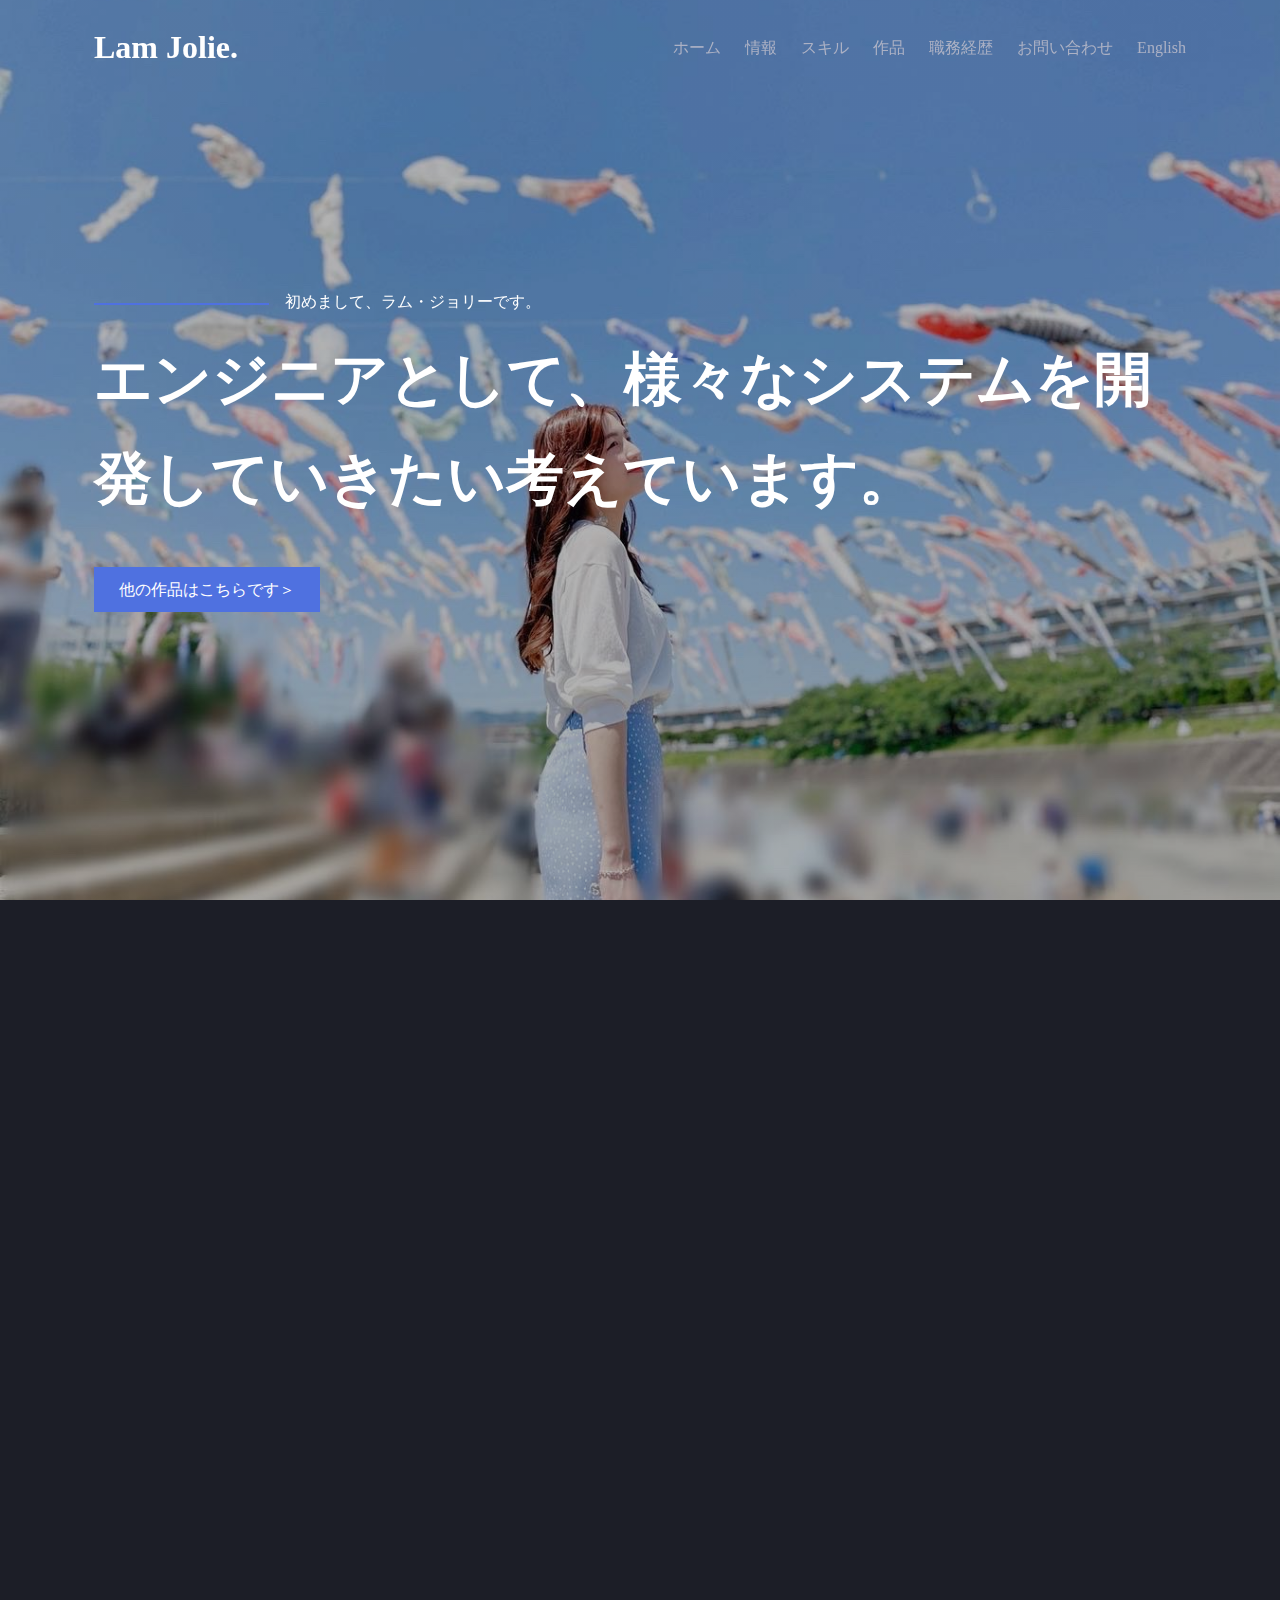
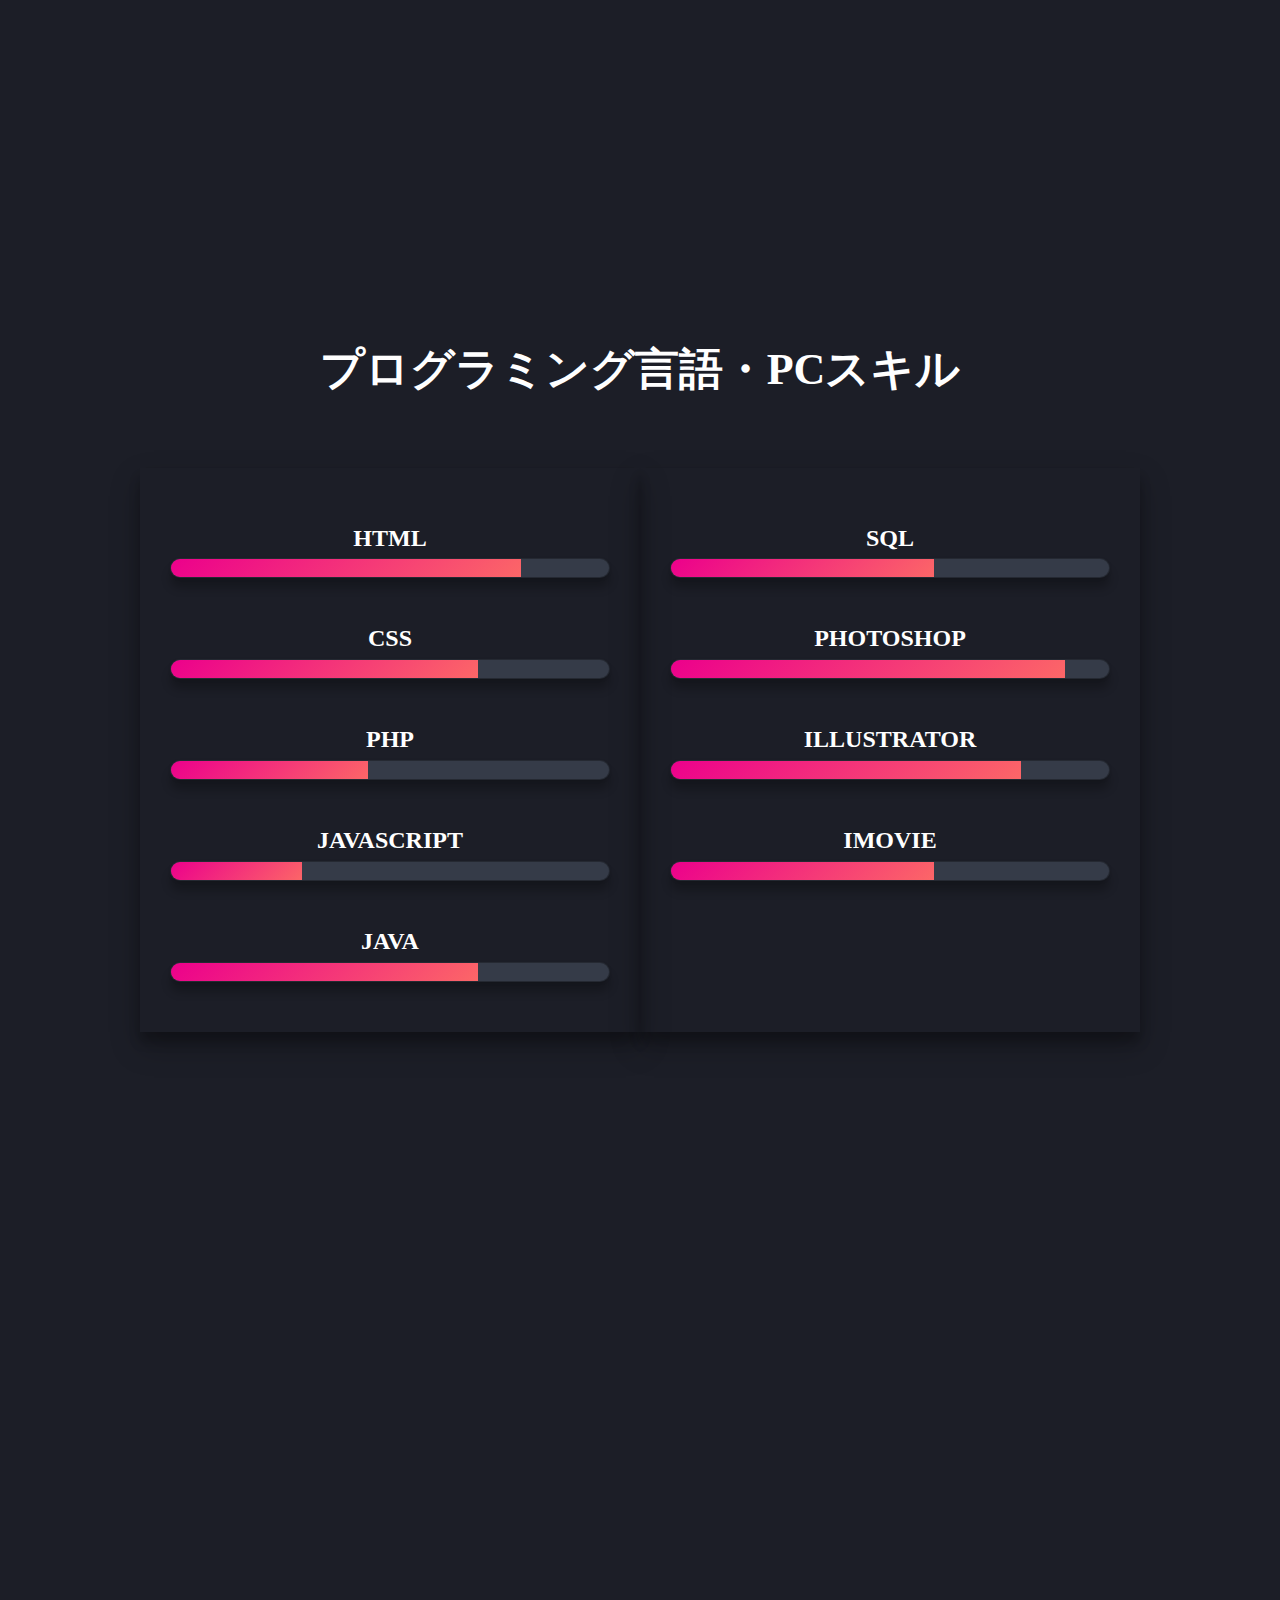
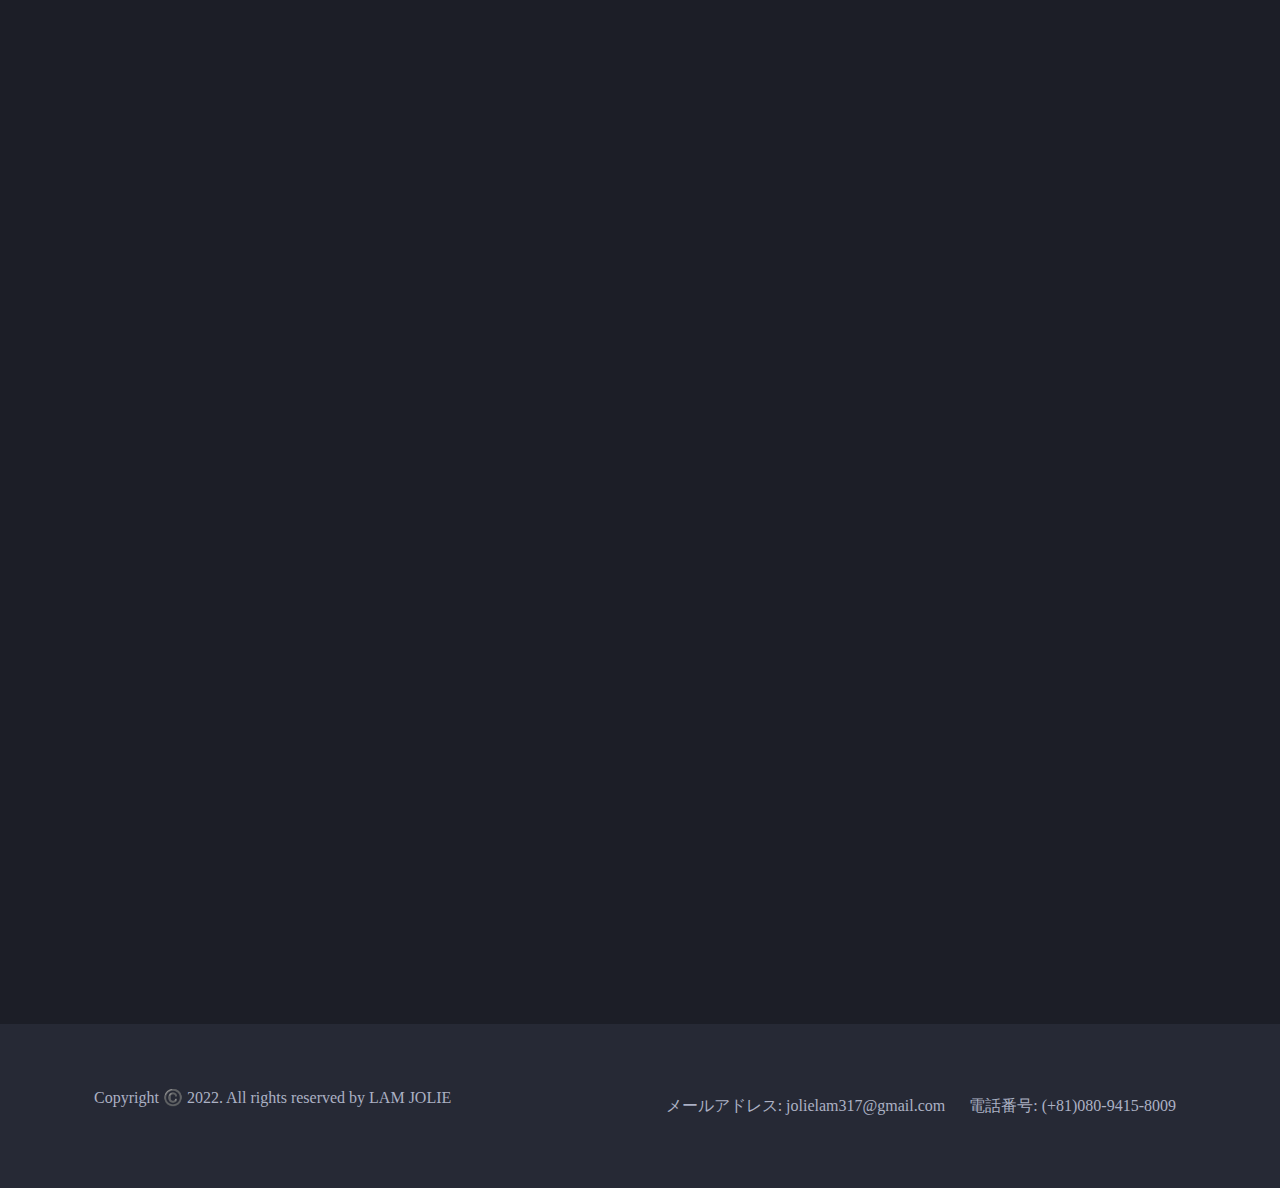
==== JPindex.html @ 0af48d98 "1st Update" ====
<!DOCTYPE html>
<html lang="jp">
<head>
    <meta charset="UTF-8">
    <meta http-equiv="X-UA-Compatible" content="IE-edge">
    <meta name="viewport" content="width=device-width, initial-scale=1.0">
    <title>Lam Jolie HomePage</title>

    <link href="https://unpkg.com/aos@2.3.1/dist/aos.css" rel="stylesheet">

    <link href='https://unpkg.com/boxicons@2.1.2/css/boxicons.min.css' rel='stylesheet'>
    <link rel="stylesheet" href="./assets/css/style.css">
</head>
<body>

    <!--Navbar-->
    <nav class="navbar" data-aos="fade-up"></div>
        <div class="container">
            <a href="JPindex.html" class="logo"><h2>Lam Jolie.</h2></a>
            <div class="navbar-nav">
                <ul class="nav-links">
                    <li class="nav-item"><a class="nav-link" href="#home">ホーム</a></li>
                    <li class="nav-item"><a class="nav-link" href="#about">情報</a></li>
                    <li class="nav-item"><a class="nav-link" href="#skill-box">スキル</a></li>
                    <li class="nav-item"><a class="nav-link" href="#portfolio">作品</a></li>
                    <li class="nav-item"><a class="nav-link" href="#exp">職務経歴</a></li>
                    <li class="nav-item"><a class="nav-link" href="#contact">お問い合わせ</a></li>
                    <li class="nav-item"><a class="nav-link" href="index.html">English</a></li>
                </ul>
            </div>
            <div class="menu-toggler">
                <i class='bx bx-menu'></i>
            </div>

        </div>

    </nav>

    <!--Hero-->
    <section id="home">
        <div class="container">
            <div class="content">
                <p data-aos="fade-down">初めまして、ラム・ジョリーです。</p>
                <h1 data-aos="fade-right">エンジニアとして、様々なシステムを開発していきたい考えています。</h1>
                <a data-aos="fade-up" class="btn" href="#portfolio">他の作品はこちらです＞</a>
            </div>
        </div>
    </section>

   <!--About-->
   <section id="about">
    <div class="container">
        <div class="two-col-grid">
            <img data-aos="flip-left" src="./assets/images/about1.jpg" alt="">
            <div class="content" data-aos="fade-right">
                <p class="intro-p">個人情報</p>
                <h1>初めまして、<br>ラム・ジョリーです。<br>香港の出身です。</h1>
                <p> イギリスのノッティンガムトレト大学でファショウデザインを勉強しました。
                    香港でファションデザイナーとして勤めました。前職で鋭利なデザインのセンスを身につけて、多様なデザインの実務経験も積みました。
                    現在、日本（大阪）のECCコンピュータ専門学校でシステムエンジニアリングを学んでいます。</p>
                <a href="#contact" class="btn">お問い合わせ</a>  
            </div>
        </div>
    </div>
</section>

<!--Skill-->
<section id="skill-box">

    <div class="skill-title">
         <h1>プログラミング言語・PCスキル</h1>
    </div>
    
    <div class="skill-content">
            <div class="skill">
                <li><h3>HTML</h3>
                    <span class="bar"><span class="html"></span></span>
                </li>
                
                <li><h3>CSS</h3>
                    <span class="bar"><span class="css"></span></span>
                </li> 
                
                <li><h3>PHP</h3>
                    <span class="bar"><span class="php"></span></span>
                </li>  

                <li><h3>JAVASCRIPT</h3>
                    <span class="bar"><span class="javascript"></span></span>
                </li>  
                
                <li><h3>JAVA</h3>
                    <span class="bar"><span class="java"></span></span>
                </li> 
            
            </div>

            <div class="skill">
                
        
                <li><h3>SQL</h3>
                    <span class="bar"><span class="sql"></span></span>
                </li>
                
                <li><h3>PhotoShop</h3>
                    <span class="bar"><span class="photoshop"></span></span>
                </li> 
                
                <li><h3>Illustrator</h3>
                    <span class="bar"><span class="illustrator"></span></span>
                </li>  
        
                <li><h3>IMovie</h3>
                    <span class="bar"><span class="imovie"></span></span>
                </li>  
                
                </div>

    </div>        
</section>

<!-- Portfolio / Resume -->
<section id="portfolio">
    <div class="container">
        <div class="intro" data-aos="fade-up">
            <p class="intro-p">ポートフォリオ</p>
            <h1>多様なデザインの作品</h1>
            <p>今まで創作したデザインと撮影の作品をご覧くださいませ</p>
        </div>
        <div class="three-col-grid">
            <div class="portfolio-item" data-aos="fade-up">
                
                <img src="./assets/images/Tulip.jpg" alt="">
                <div class="overlay">
                    <p>イラストレーションデザイン</p>
                    <h2><a href="https://www.instagram.com/ki_04_19_/">キュップ</a></h2>
                </div>
            </div>
            <div class="portfolio-item" data-aos="fade-up">
                <img src="./assets/images/Web-D-Small.jpg" alt="">
                <div class="overlay">
                    <p>WEBデザイン</p>
                    <h2><a href="JPWeb Design.html">撮影作品集</a></h2>
                </div>
            </div>

            <div class="portfolio-item" data-aos="fade-up">
                <img src="./assets/images/Final-C-Small.jpg" alt="">
                <div class="overlay">
                    <p>ファションデザイン</p>
                    <h2><a href="Uni.html">卒業コレクション</a></h2>
                </div>
            </div>
            
        </div>
    </div>
</section>

<!--Experience-->
<section id="exp">
    <div class="container">
        <div class="intro" data-aos="fade-up">
            <p class="intro-p">個人経歴</p>
            <h1>職務経歴</h1>
            <p>香港でファションデザイナーとして勤めました。また、日本でアルバイトした経験があります。</p>
        </div>
        <div class="exp-grid" data-aos="fade-up">
            <div>
            <p class="date">11/2017 - 03/2019</p>
        </div>
            <div>
                <h1>ウィングレート会社</h1>
                <h3>香港</h3>
                <p>アシスタント・ファッションデザイナー（正社員）</p>
            </div>
            <p>チームのデザイナーと共に新しいシーズンのデザイン主題を考え、仕様デザインを制作します。</p>
        </div>
        <div class="exp-grid" data-aos="fade-up">
            <div>
            <p class="date">03/2019 - 11/2020</p>
        </div>
            <div>
                <h1>セイバー・フィールド会社</h1>
                <h3>香港</h3>
                <p>ファッションデザイナー（正社員）</p>
            </div>
            <p>ドイツのファションブランド「COMMA」のデザインチームと取り合わせ、中国の工場にデザイン依頼書を作り、サンプル製作を確認します。</p>
        </div>
        <div class="exp-grid" data-aos="fade-up">
            <div>
            <p class="date">04/2021 - 02/2022</p>
        </div>
            <div>
                <h1>株式会社コメダ珈琲店</h1>
                <h3>日本、大阪</h3>
                <p>店舗の店員（アルバイト）</p>
            </div>
            <p>お客様のご案内からオーダーの承り、お客様のニーズを把握し、適切なサービス提供します。</p>
        </div>

    </div>
</section>

<!--Contact-->
<section id="contact">
    <div class="container">
        <div class="intro" data-aos="fade-up">
            <p class="intro-p">連絡方法</p>
                <h1>お問い合わせ</h1>
                <p>質問やお問い合わせにつきましては、下記のフォームに必要事項を入力の上、送信ボタンをクリックしてください。</p>
        </div>
        <div class="two-col-grid">
            <iframe id="map" data-aos="fade-up" src="https://www.google.com/maps/embed?pb=!1m19!1m8!1m3!1d52479.20548326275!2d135.5032228!3d34.7064324!3m2!1i1024!2i768!4f13.1!4m8!3e6!4m0!4m5!1s0x6000e69449e0775d%3A0x9dffc5eb4ec5cedf!2zRUND44Kz44Oz44OU44Ol44O844K_5bCC6ZaA5a2m5qChIOOAkjUzMC0wMDE1IE9zYWthLCBLaXRhIFdhcmQsIE5ha2F6YWtpbmlzaGksIDIgQ2hvbWXiiJIz4oiSMzU!3m2!1d34.7064324!2d135.5032228!5e0!3m2!1sen!2sjp!4v1662712895991!5m2!1sen!2sjp" width="600" height="450" style="border:0;" allowfullscreen="" loading="lazy" referrerpolicy="no-referrer-when-downgrade"></iframe>
            <form action="#" data-aos="fade-up">
                <div class="form-group">
                    <label for="name">お名前</label>
                    <input type="text" class="form-control" placeholder="Lam Jolie">
                </div>
                <div class="form-group">
                    <label for="email">メールアドレス</label>
                    <input type="text" class="form-control" placeholder="jolie123@example.com">
                </div>
                <div class="form-group">
                    <label for="subject">件名</label>
                    <input type="text" class="form-control" placeholder="Subject">
                </div>
                <div class="form-group">
                    <label for="message">お問い合わせ内容</label>
                    <textarea name="" row="4" class="form-control"></textarea>
                </div>
                <button class="btn">送信</button>
            </form>
        </div>
    </div>
</section>

<!--Footer-->
<footer>
    <div class="container">
        <p>Copyright ©️ 2022. All rights reserved by LAM JOLIE</p>
        <div class="social-links">
            <a href="#">メールアドレス: jolielam317@gmail.com</a>
            <a href="#">電話番号: (+81)080-9415-8009</a>
        </div>

    </div>
</footer>

<script src="https://code.jquery.com/jquery-3.6.0.min.js"></script>
<script src="https://unpkg.com/aos@2.3.1/dist/aos.js"></script>
<script src="./assets/js/app.js"></script>
</body>
</html>
---- assets/css/style.css ----
@import url('https://fonts.googleapis.com/css2?family=DM+Sans:wght@700&display=swap');

:root{
    --color-brand: rgb(79,113,224);
    --color-brand-80: rgba(79,113,224,0.8);
    --color-body: rgb(172,177,196);
    --color-bg-1: rgb(28,30,39);
    --color-bg-2: rgb(38,41,53);
    --font-base: "DM Sans";
}

*{
    box-sizing: border-box;
    margin: 0;
    padding: 0;
}

html{
    scroll-behavior: smooth;
}

body{
    font-family: var(--font-base) sans-serif;
    color: var(--color-body);
    line-height: 1.7;
    background-color: var(--color-bg-1);
    font-size: 16px;
}

h1,h2,h3,h4,h5,h6{
    font-weight: 700;
    color: white;
}

h1{
    font-size: 44px;
}

h2{
    font-size: 32px;
}

h3{
    font-size: 24px;
}

p{
    margin-bottom: 16px;
}

a{
    text-decoration: none;
    color: var(--color-body);
    transition: all 0.4s ease;
}

a:hover{
    color: var(--color-brand);
}

img{
    width: 100%;
}

section{
    padding: 90px 0;
}

.container{
    width: 100%;
    max-width: 1140px;
    margin: 0 auto;
    padding-left: 24px;
    padding-right: 24px;
}
/* Hero / Home */

#home{
    background: linear-gradient(rgba(0,0,0,0.3),rgba(0,0,0,0.3)), url(../images/home2.JPG);
    min-height: 100vh;
    background-size: cover;
    background-position:center;
    display: flex;
    align-items: center;
}

#home.content{
    max-width: 600px;
}

#home h1{
    font-size: 58px;
    margin-bottom: 38px;
}

#home p{
    color: white;
}

#home p::before{
    content:' ';
    width: 16%;
    height: 2px;
    background-color: var(--color-brand);
    display: inline-block;
    margin-right: 16px;
    vertical-align: middle;
}

.btn{
    padding: 8px 24px;
    border: 1px solid var(--color-brand);
    background-color: var(--color-brand);
    color: white;
    display: inline-block;
    font-family: var(--font-base), sans-serif;
    font-size: 16px;
    transition: all 0.4s ease;
}

.btn:hover{
    background-color: var(--color-brand-80);
    color: white;
}

/* Navbar */
.navbar{
    position: fixed;
    width: 100%;
    padding-top: 20px;
    padding-bottom: 20px;
    transition: all 0.4s ease;
    z-index: 999;
}

.navbar.scrolled {
    background-color: var(--color-bg-2);
    padding-top: 10px;
    padding-bottom: 10px;
}

.navbar .container{
    display: flex;
    align-items: center;
    justify-content: space-between;
}

.menu-toggler{
    width: 50px;
    height: 50px;
    background-color: var(--color-bg-1);
    color: white;
    font-size: 24px;
    display: flex;
    align-items: center;
    justify-content: center;
    transition: all 0.4s ease;
    display: none;
}

.menu-toggler:hover{
    background-color: var(--color-brand);
    cursor: pointer;
}

.nav-links{
    display: flex;
    list-style: none;

}

.nav-links .nav-link{
    padding-left: 24px;
}

@media(max-width: 768px){
    .navbar{
        background-color: var(--color-bg-2);
    }

    .menu-toggler{
        display: flex;
    }

    .navbar-nav{
        position: absolute;
        top: 100%;
        width: 100%;
        background-color: var(--color-bg-1);
        left: -100%;
        padding: 24px 0;
        transition: all 0.4s ease;
    }

    .navbar-nav.active{
        left: 0;
    }

    .nav-links{
        flex-direction: column;
    }

    .nav-links .nav-link{
        margin-top: 10px;
        display: block;
    }
}

/* About */
.two-col-grid {
    display: grid;
    grid-template-columns: 1fr 1fr;
    align-items: center;
    gap: 70px;
}

#about h1 {
    margin-top: 4px;
    margin-bottom: 24px;
}

#about .btn{
    margin-top: 24px;
}

#about .intro-p {
    color: var(--color-brand);
    font-weight: 700;
}

@media (max-width: 768px) {
    .two-col-grid{
        grid-template-columns: 1fr;
        gap: 24px;
        }
}

/* Skill */
#skill-box{
    display: grid;
    text-align: center;
    justify-content: center;
}

.skill-content{
    display: flex;
}

.skill{
    font-family: var(--font-base) sans-serif;
    list-style: none;
    padding: 20px;
    margin: 60px auto;
    text-transform: uppercase;
    width: 500px;
    color:#fff;
    box-shadow: 0 14px 28px rgba(0,0,0,0.25), 0 10px 10px rgba(0,0,0,0.22);
}

.skill .h1{
    text-align: center;
}

.skill .h3{
    margin: 5px;
}

.skill li{
    margin: 20px 0;
    padding: 10px;
}

.bar{
    background: #353b48;
    display: block;
    height: 20px;
    border: 1px solid rgba(0,0,0,0.3);
    border-radius: 10px;
    overflow: hidden;
    box-shadow: 0 1px 3px rgba(0,0,0,0.12), 0 10px 10px rgba(0,0,0,0.24);
    transition: all 0.3s cubic-bezier(.25,.8,.25,1);
}

.bar:hover{
    box-shadow: 0 14px 28px rgba(0,0,0,0.25), 0 10px 10px rgba(0,0,0,0.22);
}

.bar span{
    height: 20px;
    float: left;
    background: linear-gradient(135deg, rgba(236, 0, 140, 1)0%, rgba(252, 103, 103, 1)100%);
}


.skill .html{
    width: 80%;
    animation: html 10s;
}

.skill .css{
    width: 70%;
    animation: css 10s;
}

.skill .php{
    width: 45%;
    animation: php 10s;
}

.skill .javascript{
    width: 30%;
    animation: javascript 10s;
}

.skill .java{
    width: 70%;
    animation: java 10s;
}

.skill .sql{
    width: 60%;
    animation: sql 10s;
}

.skill .photoshop{
    width: 90%;
    animation: photoshop 10s;
}

.skill .illustrator{
    width: 80%;
    animation: illustrator 8s;
}

.skill .imovie{
    width: 60%;
    animation: imovie 10s;
}

@keyframes html{
    0%{
        width: 0%;
    }
    100%{
        width: 80%;
    }
}

@keyframes css{
    0%{
        width: 0%;
    }
    100%{
        width: 70%;
    }
}

@keyframes php{
    0%{
        width: 0%;
    }
    100%{
        width: 45%;
    }
}

@keyframes javascript{
    0%{
        width: 0%;
    }
    100%{
        width: 30%;
    }
}

@keyframes java{
    0%{
        width: 0%;
    }
    100%{
        width: 70%;
    }
}

@keyframes sql{
    0%{
        width: 0%;
    }
    100%{
        width: 60%;
    }
}

@keyframes photoshop{
    0%{
        width: 0%;
    }
    100%{
        width: 90%;
    }
}

@keyframes illustrator{
    0%{
        width: 0%;
    }
    100%{
        width: 80%;
    }
}

@keyframes imovie{
    0%{
        width: 0%;
    }
    100%{
        width: 60%;
    }
}


/* Portfolio */

.intro{
    text-align: center;
    max-width: 700px;
    margin: 0 auto 40px auto;
}

.intro .intro-p{
    color: var(--color-brand);
    text-transform: uppercase;
    letter-spacing: 2px;
}

.three-col-grid{
    display: grid;
    gap: 24px;
    grid-template-columns: 1fr 1fr 1fr;
    grid-template-columns: repeat(3, 1fr);
}

@media (max-width: 992px){
    .three-col-grid {
        grid-template-columns: 1fr 1fr;
    }
}

@media (max-width: 600px) {
    .three-col-grid {
        grid-template-columns: 1fr;
    }
}

.portfolio-item {
    position: relative;
    overflow: hidden;
}

.portfolio-item img{
    transition: all 0.4s ease;
    height: 100%;
    object-fit: cover;
}

.portfolio-item .overlay {
    position: absolute;
    top: 0;
    left: 0;
    background-color: var(--color-brand-80);
    width: 100%;
    height: 100%;
    display: flex;
    align-items: center;
    justify-content: center;
    flex-direction: column;
    opacity: 0;
    transition: all 0.4s ease;
}

.portfolio-item .overlay p {
    color: white;
    font-weight: 700;
    text-transform: uppercase;
    letter-spacing: 2px;
    margin-bottom: 6px;
}
.portfolio-item .overlay a {
    color: white;
    font-weight: 700;
    text-transform: uppercase;
    letter-spacing: 2px;
    margin-bottom: 6px;
}
.portfolio-item:hover .overlay {
 opacity: 1;
}

.portfolio-item:hover img {
    transform: scale(1.1);
}

.final-c{
    padding-top: 50px;
}

/* Experience */

.exp-grid{
    display: grid;
    grid-template-columns: 1fr 2fr 3fr;
    gap: 24px;
    padding: 44px;
    background-color: var(--color-bg-2);
    margin-bottom: 24px;
}

.exp-grid .date{
    background-color: var(--color-brand);
    display: inline;
    padding: 6px 10px;
    color: white;
}

@media (max-width: 768px){
    .exp-grid{
        grid-template-columns: 1fr;
        gap: 12px;
    }
}

/* Contact */
#map{
    height:100%;
    min-height:500px;
    width: 100%
}

.form-group{
    margin-bottom: 24px;
}

.form-group,
label,
.form-control {
    width: 100%;
    display:block;
}

.form-control{
    border: 1px solid var(--color-bg-2);
    background-color: var(--color-bg-2);
    color: white;
    border-radius: 0;
    padding:16px;
    font-family: var(--font-base) sans-serif;
    font-size: 16px;
}

.form-control:focus{
    outline: none;
    border-color: var(--color-brand);
}

.form-control::placeholder{
    color: var(--color-body);
    
}

input.form-control{
    height: 46px;
}

/* Footer */

footer{
    padding: 60px 0;
    background-color: var(--color-bg-2);
}

footer .container{
    display: flex;
    justify-content: space-between;
    align-items: center;
    flex-wrap: wrap;
}

footer .social-links a{
    margin: 10px;
}
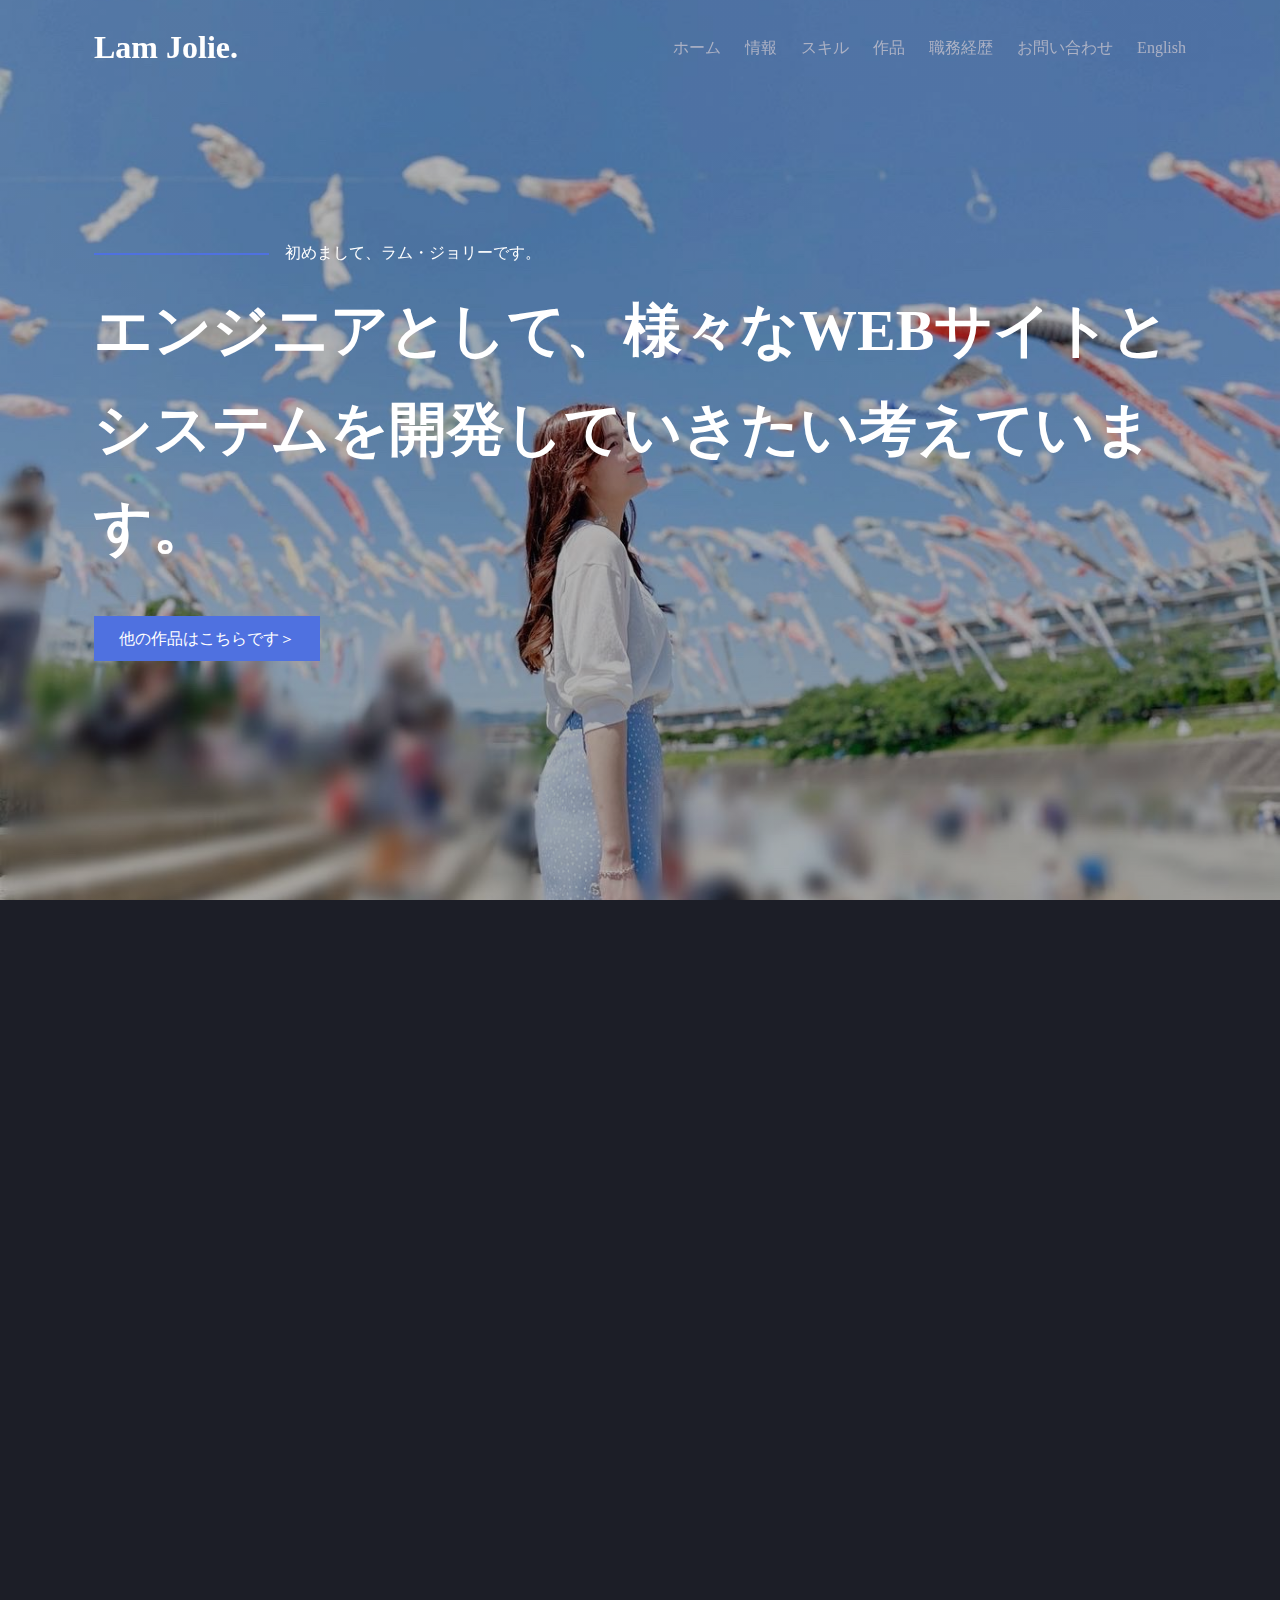
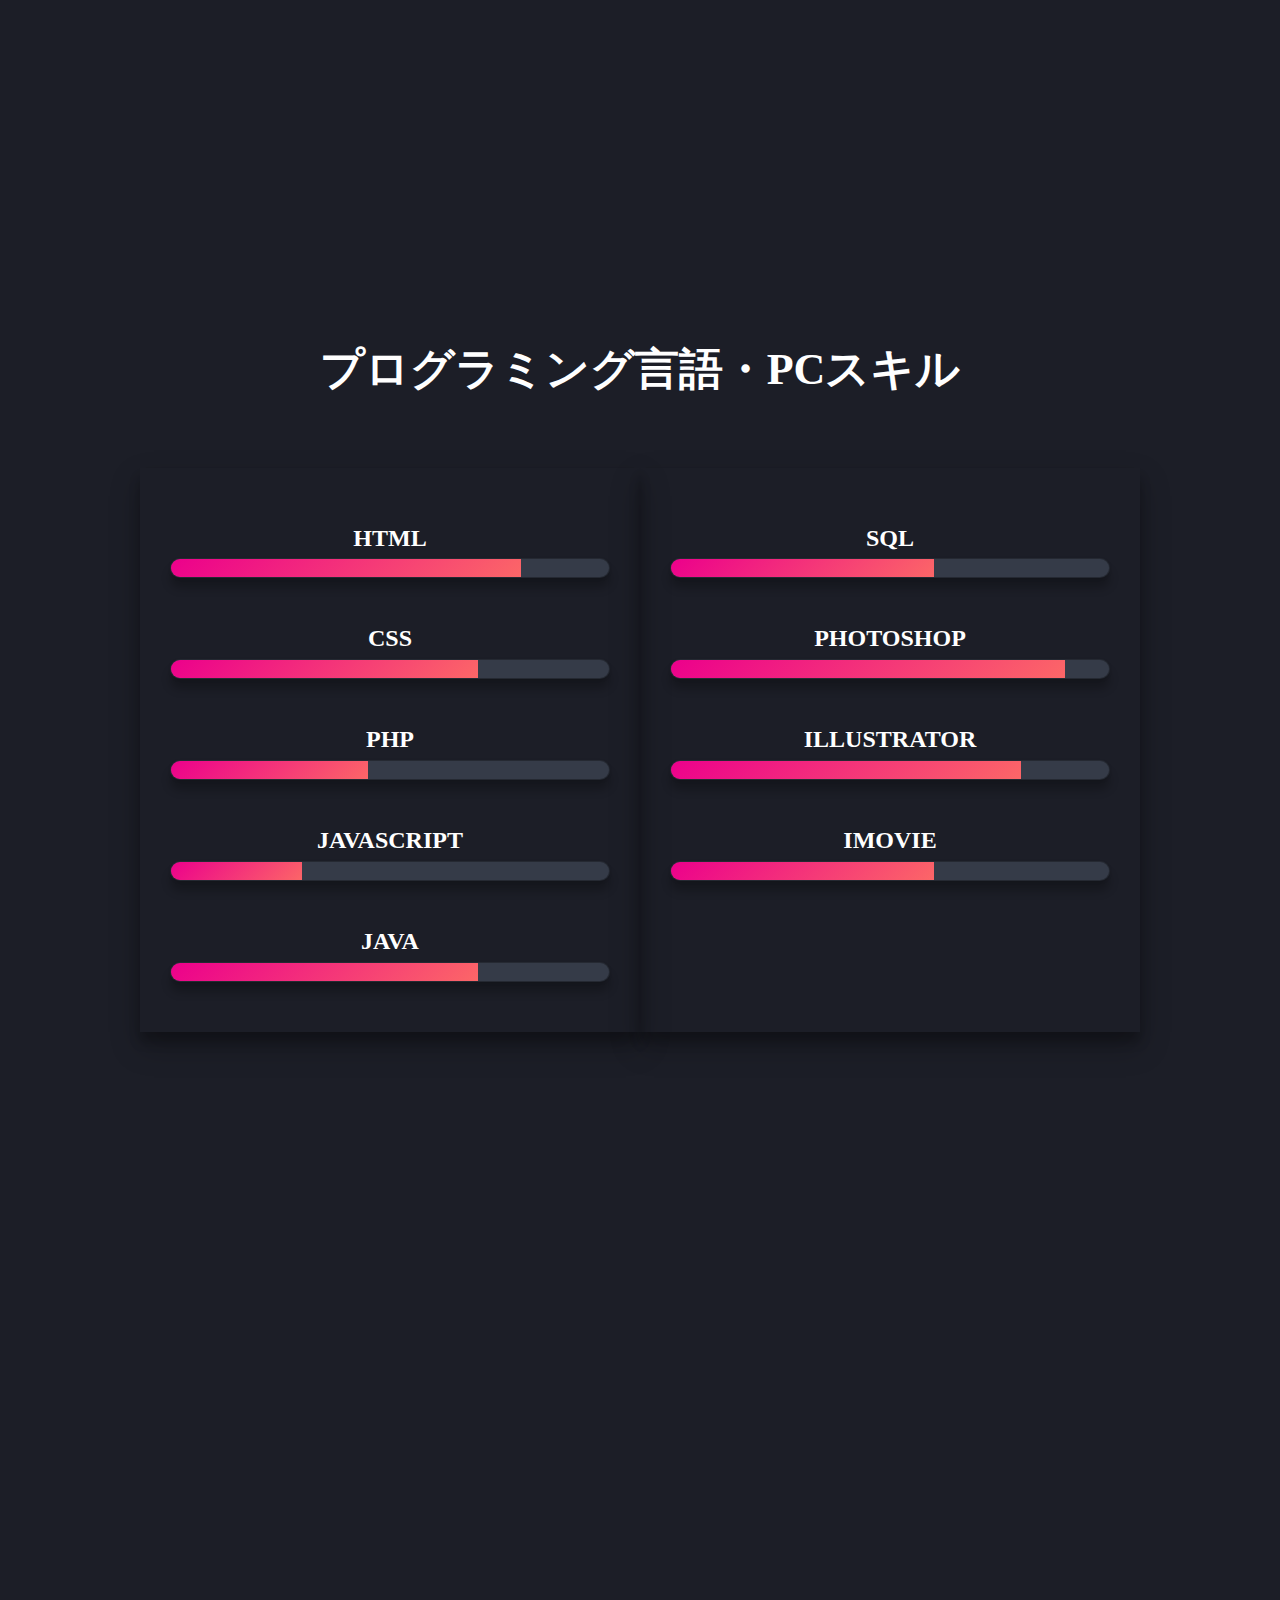
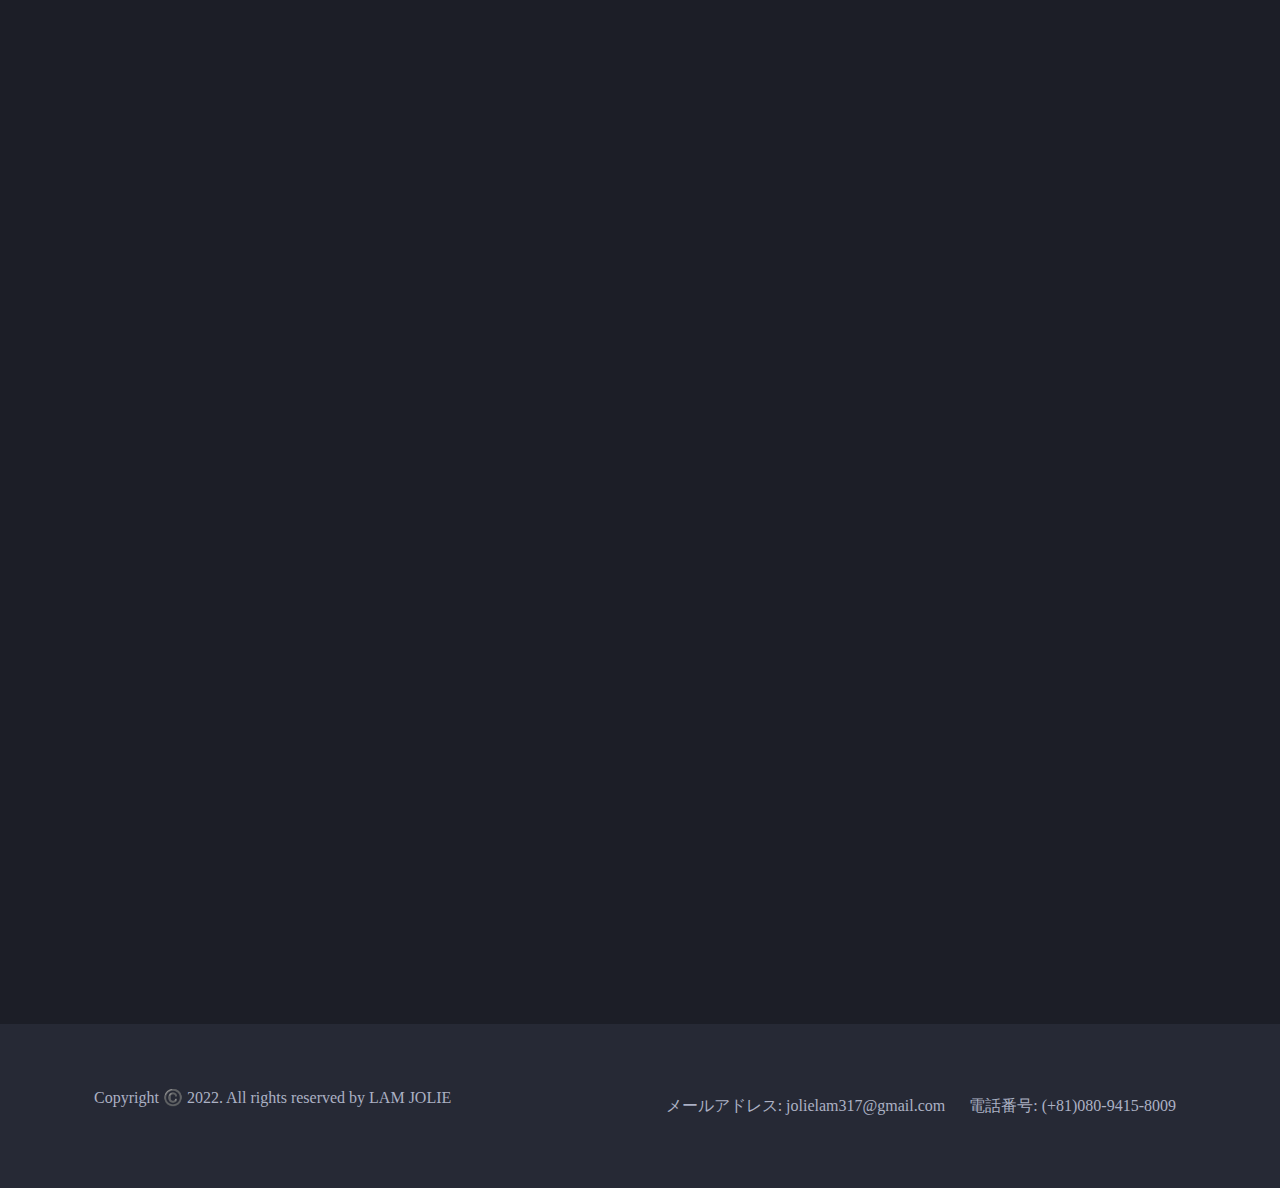
==== commit dda91061: "3rd Update" ====
--- a/JPindex.html
+++ b/JPindex.html
@@ -41,7 +41,7 @@
         <div class="container">
             <div class="content">
                 <p data-aos="fade-down">初めまして、ラム・ジョリーです。</p>
-                <h1 data-aos="fade-right">エンジニアとして、様々なシステムを開発していきたい考えています。</h1>
+                <h1 data-aos="fade-right">エンジニアとして、様々なWEBサイトとシステムを開発していきたい考えています。</h1>
                 <a data-aos="fade-up" class="btn" href="#portfolio">他の作品はこちらです＞</a>
             </div>
         </div>
@@ -125,7 +125,7 @@
         <div class="intro" data-aos="fade-up">
             <p class="intro-p">ポートフォリオ</p>
             <h1>多様なデザインの作品</h1>
-            <p>今まで創作したデザインと撮影の作品をご覧くださいませ</p>
+            <p>今まで創作したデザインと撮影の作品をご覧ください</p>
         </div>
         <div class="three-col-grid">
             <div class="portfolio-item" data-aos="fade-up">
@@ -184,7 +184,7 @@
                 <h3>香港</h3>
                 <p>ファッションデザイナー（正社員）</p>
             </div>
-            <p>ドイツのファションブランド「COMMA」のデザインチームと取り合わせ、中国の工場にデザイン依頼書を作り、サンプル製作を確認します。</p>
+            <p>ドイツのファションブランド「COMMA」のデザインチームと取り合わせ、中国の工場にデザインの依頼書を作り、サンプル製作を確認します。</p>
         </div>
         <div class="exp-grid" data-aos="fade-up">
             <div>
